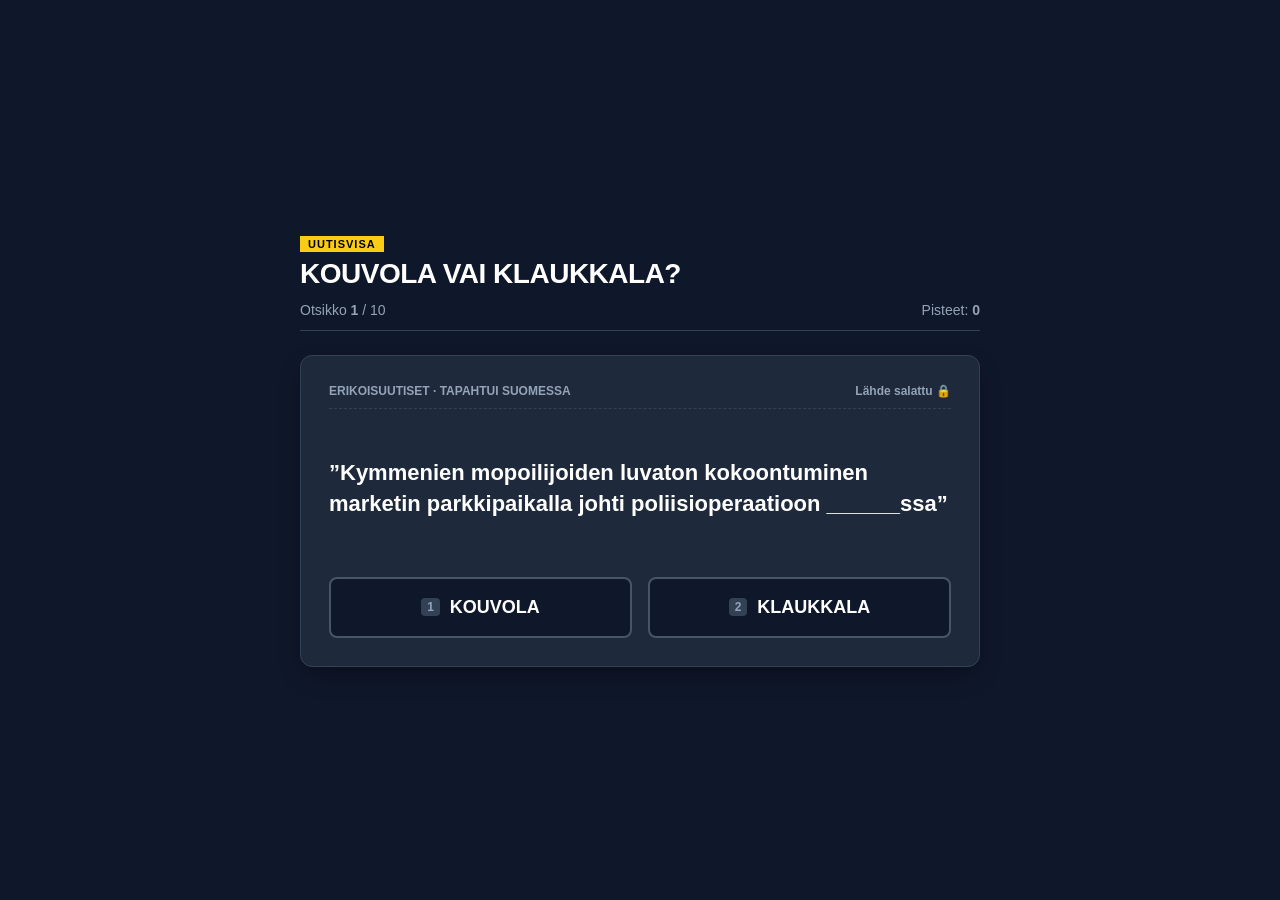
==== kouvola_klaukkala/index.html @ 8d04decf "Create index.html" ====
<!DOCTYPE html>
<html lang="fi">
<head>
  <meta charset="UTF-8">
  <meta name="viewport" content="width=device-width, initial-scale=1.0">
  <title>Kouvola vai Klaukkala? – Uutisvisa</title>
  <style>
/* Kouvola vai Klaukkala - Tyylitiedosto */
* {
  box-sizing: border-box;
  margin: 0;
  padding: 0;
}

body {
  font-family: -apple-system, BlinkMacSystemFont, "Segoe UI", Roboto, Helvetica, Arial, sans-serif;
  background-color: #0f172a;
  color: #f8fafc;
  min-height: 100vh;
  display: flex;
  justify-content: center;
  align-items: center;
  padding: 20px;
}

.app-container {
  width: 100%;
  max-width: 680px;
}

.app-header {
  margin-bottom: 24px;
}

.brand-tag {
  background: #facc15;
  color: #000;
  font-weight: 800;
  font-size: 11px;
  padding: 2px 8px;
  letter-spacing: 1px;
  display: inline-block;
  margin-bottom: 6px;
}

.app-header h1 {
  font-size: 28px;
  font-weight: 900;
  letter-spacing: -0.5px;
  color: #fff;
}

.stats-bar {
  display: flex;
  justify-content: space-between;
  margin-top: 12px;
  font-size: 14px;
  color: #94a3b8;
  padding-bottom: 12px;
  border-bottom: 1px solid #334155;
}

.quiz-card {
  background: #1e293b;
  border: 1px solid #334155;
  border-radius: 12px;
  padding: 28px;
  box-shadow: 0 10px 25px -5px rgba(0, 0, 0, 0.4);
}

.newspaper-header {
  display: flex;
  justify-content: space-between;
  font-size: 12px;
  color: #94a3b8;
  font-weight: 600;
  margin-bottom: 20px;
  border-bottom: 1px dashed #334155;
  padding-bottom: 10px;
}

.headline-container {
  min-height: 120px;
  display: flex;
  align-items: center;
  margin-bottom: 28px;
}

.headline-text {
  font-size: 22px;
  font-weight: 700;
  line-height: 1.4;
  color: #fff;
}

.options-grid {
  display: grid;
  grid-template-columns: 1fr 1fr;
  gap: 16px;
}

.choice-btn {
  background: #0f172a;
  border: 2px solid #475569;
  color: #fff;
  font-size: 18px;
  font-weight: 800;
  padding: 18px;
  border-radius: 8px;
  cursor: pointer;
  transition: all 0.15s ease;
  display: flex;
  align-items: center;
  justify-content: center;
  gap: 10px;
}

.choice-btn:hover {
  border-color: #facc15;
  background: #1e293b;
  transform: translateY(-2px);
}

.btn-badge {
  background: #334155;
  color: #94a3b8;
  font-size: 12px;
  padding: 2px 6px;
  border-radius: 4px;
}

.feedback-panel {
  margin-top: 24px;
  padding-top: 20px;
  border-top: 1px solid #334155;
}

.feedback-status {
  font-size: 18px;
  font-weight: 800;
  margin-bottom: 8px;
}

.feedback-status.correct {
  color: #4ade80;
}

.feedback-status.wrong {
  color: #f87171;
}

.context-note {
  font-size: 14px;
  color: #cbd5e1;
  margin-bottom: 14px;
  line-height: 1.5;
}

.source-link {
  display: inline-block;
  color: #38bdf8;
  font-size: 13px;
  font-weight: 600;
  text-decoration: none;
  margin-bottom: 18px;
}

.source-link:hover {
  text-decoration: underline;
}

.next-btn, .restart-btn {
  display: block;
  width: 100%;
  background: #facc15;
  color: #000;
  font-weight: 800;
  font-size: 16px;
  padding: 14px;
  border: none;
  border-radius: 8px;
  cursor: pointer;
  transition: background 0.15s ease;
}

.next-btn:hover, .restart-btn:hover {
  background: #eab308;
}

.game-over-modal {
  background: #1e293b;
  border: 1px solid #334155;
  border-radius: 12px;
  padding: 32px;
  text-align: center;
}

.game-over-modal h2 {
  font-size: 26px;
  margin-bottom: 12px;
}

.final-score {
  font-size: 20px;
  font-weight: 700;
  color: #facc15;
  margin-bottom: 12px;
}

.verdict {
  font-size: 15px;
  color: #94a3b8;
  margin-bottom: 24px;
  line-height: 1.5;
}
  </style>
</head>
<body>
  <div class="app-container">
    <header class="app-header">
      <div class="brand">
        <span class="brand-tag">UUTISVISA</span>
        <h1>KOUVOLA VAI KLAUKKALA?</h1>
      </div>
      <div class="stats-bar">
        <span>Otsikko <strong id="current-num">1</strong> / <span id="total-num">10</span></span>
        <span>Pisteet: <strong id="score">0</strong></span>
      </div>
    </header>

    <main class="quiz-card">
      <div class="newspaper-header">
        <span class="paper-kicker">ERIKOISUUTISET · TAPAHTUI SUOMESSA</span>
        <span class="source-tag" id="paper-source">Iltalehti</span>
      </div>

      <div class="headline-container">
        <p class="headline-text" id="headline-text">Otsikko latautuu...</p>
      </div>

      <div class="options-grid" id="options-grid">
        <button class="choice-btn" id="btn-kouvola" onclick="answer('Kouvola')">
          <span class="btn-badge">1</span> KOUVOLA
        </button>
        <button class="choice-btn" id="btn-klaukkala" onclick="answer('Klaukkala')">
          <span class="btn-badge">2</span> KLAUKKALA
        </button>
      </div>

      <div class="feedback-panel" id="feedback-panel" style="display: none;">
        <div class="feedback-status" id="feedback-status"></div>
        <p class="context-note" id="context-note"></p>
        <a class="source-link" id="source-link" href="#" target="_blank" rel="noopener noreferrer">
          Lue alkuperäinen uutinen tästä ↗
        </a>
        <button class="next-btn" id="next-btn" onclick="nextQuestion()">Seuraava uutinen →</button>
      </div>
    </main>

    <div class="game-over-modal" id="game-over-modal" style="display: none;">
      <h2>Peli päättyi!</h2>
      <p class="final-score" id="final-score-text">Sait 0 / 10 pistettä</p>
      <p class="verdict" id="verdict-text"></p>
      <button class="restart-btn" onclick="initGame()">Pelaa uudelleen</button>
    </div>
  </div>

  <script>
// Kouvola vai Klaukkala - Peli ja uutisotsikot
const HEADLINES = [
  {
    "id": 1,
    "maskedText": "”______ssa järjestetään kaljakellunta ilman järjestäjää: ”Me vaan satutaan kellumaan yhtä aikaa””",
    "fullText": "”Kouvolassa järjestetään kaljakellunta ilman järjestäjää: ”Me vaan satutaan kellumaan yhtä aikaa””",
    "city": "Kouvola",
    "inflectedWord": "Kouvolassa",
    "source": "Kouvolan Sanomat / Yle",
    "url": "https://yle.fi/uutiset",
    "contextNote": "Käyrälammella järjestetty leppoisa kesätapahtuma herätti viranomaisten ihmettelyn vastuukysymyksistä."
  },
  {
    "id": 2,
    "maskedText": "”Pelastuslaitoksen harjoituksessa poltetun talon rauniot aiheuttivat uuden hälytyksen ______ssa”",
    "fullText": "”Pelastuslaitoksen harjoituksessa poltetun talon rauniot aiheuttivat uuden hälytyksen Kouvolassa”",
    "city": "Kouvola",
    "inflectedWord": "Kouvolassa",
    "source": "Iltalehti / Tilannehuone",
    "url": "https://www.iltalehti.fi",
    "contextNote": "Päivällä hallitusti poltettu talo alkoi kyteä uudestaan ja valpas ohikulkija soitti hätäkeskukseen."
  },
  {
    "id": 3,
    "maskedText": "”Petohavainto puhutti ______ssa: Pihalla liikkunut ”ilves” paljastuikin tavallista pulskemmaksi kotikissaksi”",
    "fullText": "”Petohavainto puhutti Klaukkalassa: Pihalla liikkunut ”ilves” paljastuikin tavallista pulskemmaksi kotikissaksi”",
    "city": "Klaukkala",
    "inflectedWord": "Klaukkalassa",
    "source": "Nurmijärven Uutiset",
    "url": "https://www.nurmijarvenuutiset.fi",
    "contextNote": "Pusikoissa hiipinyt tuuhea kissa sai paikalliset soittamaan riistanhoitoyhdistykselle petovaroituksen."
  },
  {
    "id": 4,
    "maskedText": "”Mies ajoi autolla ilman toista eturengasta ja kahden promillen humalassa ______ssa”",
    "fullText": "”Mies ajoi autolla ilman toista eturengasta ja kahden promillen humalassa Kouvolassa”",
    "city": "Kouvola",
    "inflectedWord": "Kouvolassa",
    "source": "Kaakkois-Suomen poliisi / IS",
    "url": "https://www.is.fi",
    "contextNote": "Pelkkä vanne kipinöi asfalttiin kilometritolkulla ennen kuin poliisipartio pysäytti menon."
  },
  {
    "id": 5,
    "maskedText": "”Valtava lammikko valtasi kadun rankkasateessa: Asukkaat meloivat kanootilla keskellä ______a”",
    "fullText": "”Valtava lammikko valtasi kadun rankkasateessa: Asukkaat meloivat kanootilla keskellä Klaukkalaa”",
    "city": "Klaukkala",
    "inflectedWord": "Klaukkalaa",
    "source": "Helsingin Sanomat / Nurmijärven Uutiset",
    "url": "https://www.hs.fi",
    "contextNote": "Ukkoskuuro tulvi kadulle niin runsaasti, että paikalliset nuoret ottivat kanootin esiin."
  },
  {
    "id": 6,
    "maskedText": "”______lainen heräsi aamuyöllä rapinaan – olohuoneen matolla luikerteli kookas lemmikkikäärme”",
    "fullText": "”Kouvolalainen heräsi aamuyöllä rapinaan – olohuoneen matolla luikerteli kookas lemmikkikäärme”",
    "city": "Kouvola",
    "inflectedWord": "Kouvolalainen",
    "source": "Ilta-Sanomat",
    "url": "https://www.is.fi",
    "contextNote": "Naapurin karkuteille lähtenyt terraarioasukas oli päätynyt ilmanvaihtohormin kautta alakertaan."
  },
  {
    "id": 7,
    "maskedText": "”Irronnut peräkärry karkasi omille teilleen ja aiheutti erikoisen ketjukolarin ______ssa”",
    "fullText": "”Irronnut peräkärry karkasi omille teilleen ja aiheutti erikoisen ketjukolarin Kouvolassa”",
    "city": "Kouvola",
    "inflectedWord": "Kouvolassa",
    "source": "Kouvolan Sanomat / Tilannemedia",
    "url": "https://www.kouvolansanomat.fi",
    "contextNote": "Peräkärry irtosi koukusta, rullasi omia aikojaan vastaantulevien kaistalle ja päätyi ojaan."
  },
  {
    "id": 8,
    "maskedText": "”Karhu jolkotteli omakotitalon pihapiirissä ______ssa – poliisi kehotti asukkaita pysymään sisätiloissa”",
    "fullText": "”Karhu jolkotteli omakotitalon pihapiirissä Klaukkalassa – poliisi kehotti asukkaita pysymään sisätiloissa”",
    "city": "Klaukkala",
    "inflectedWord": "Klaukkalassa",
    "source": "Nurmijärven Uutiset / Poliisi",
    "url": "https://www.nurmijarvenuutiset.fi",
    "contextNote": "Mäntysalon ja keskustan tuntumassa tehty karhuhavainto pisti aamulenkkareiden suunnitelmat uusiksi."
  },
  {
    "id": 9,
    "maskedText": "”Kaupan pihalla pyörinyt ostoskärryralli kärjistyi kiivaaksi sanaharkaksi ja häiriöksi ______ssa”",
    "fullText": "”Kaupan pihalla pyörinyt ostoskärryralli kärjistyi kiivaaksi sanaharkaksi ja häiriöksi Klaukkalassa”",
    "city": "Klaukkala",
    "inflectedWord": "Klaukkalassa",
    "source": "Nurmijärven Uutiset",
    "url": "https://www.nurmijarvenuutiset.fi",
    "contextNote": "Nuorison hurja ostoskärrykisailu kaupan luiskaan houkutteli vartijat ja poliisin selvittelemään tilannetta."
  },
  {
    "id": 10,
    "maskedText": "”Poliisi otti kiinni miehen, joka anasti polkupyörän ilman paitaa ja riehui ravintolan edustalla ______ssa”",
    "fullText": "”Poliisi otti kiinni miehen, joka anasti polkupyörän ilman paitaa ja riehui ravintolan edustalla Kouvolassa”",
    "city": "Kouvola",
    "inflectedWord": "Kouvolassa",
    "source": "Kaakkois-Suomen poliisi / Iltalehti",
    "url": "https://www.iltalehti.fi",
    "contextNote": "Sekavasti käyttäytynyt mies kaatoi pyöräilijän Kuusankoskella ja pakeni varastetulla fillarilla."
  },
  {
    "id": 11,
    "maskedText": "”Susi vai koira? ______laisten valvontakameratallenne sai paikallisen someryhmän kiehumaan”",
    "fullText": "”Susi vai koira? Klaukkalaisten valvontakameratallenne sai paikallisen someryhmän kiehumaan”",
    "city": "Klaukkala",
    "inflectedWord": "Klaukkalaisten",
    "source": "Nurmijärven Uutiset",
    "url": "https://www.nurmijarvenuutiset.fi",
    "contextNote": "Satojen kommenttien kiistely siitä, oliko kyseessä Siperianhusky vai aito hukka."
  },
  {
    "id": 12,
    "maskedText": "”______ssa sammunut autoilija nukkui liikennevaloissa auto käynnissä ja jalka jarrulla”",
    "fullText": "”Kouvolassa sammunut autoilija nukkui liikennevaloissa auto käynnissä ja jalka jarrulla”",
    "city": "Kouvola",
    "inflectedWord": "Kouvolassa",
    "source": "Poliisi.fi / Kouvolan Sanomat",
    "url": "https://www.kouvolansanomat.fi",
    "contextNote": "Valot vaihtuivat vihreäksi useamman kerran ennen kuin takana tulleet havaitsivat kuljettajan syvän unen."
  },
  {
    "id": 13,
    "maskedText": "”Kymmenien mopoilijoiden luvaton kokoontuminen marketin parkkipaikalla johti poliisioperaatioon ______ssa”",
    "fullText": "”Kymmenien mopoilijoiden luvaton kokoontuminen marketin parkkipaikalla johti poliisioperaatioon Klaukkalassa”",
    "city": "Klaukkala",
    "inflectedWord": "Klaukkalassa",
    "source": "Itä-Uudenmaan poliisi / NU",
    "url": "https://www.nurmijarvenuutiset.fi",
    "contextNote": "Poliisi hajotti kuminpoltto- ja keulimissession, josta lähti savua ja ääntä koko taajamaan."
  },
  {
    "id": 14,
    "maskedText": "”Kaislikosta löytynyt hylätty vene käynnisti suuren pelastusoperaation ______ssa – olikin karannut vastarannalta”",
    "fullText": "”Kaislikosta löytynyt hylätty vene käynnisti suuren pelastusoperaation Kouvolassa – olikin karannut vastarannalta”",
    "city": "Kouvola",
    "inflectedWord": "Kouvolassa",
    "source": "Tilannehuone / Kouvolan Sanomat",
    "url": "https://www.tilannehuone.fi",
    "contextNote": "Sukeltajat ja helikopteri etsivät kadonnutta veneilijää, kunnes omistaja ilmoitti soutuveneen vain irronneen laiturista."
  },
  {
    "id": 15,
    "maskedText": "”Karkuteille lähtenyt minipossu herätti hämmennystä ja ihastusta lenkkeilijöissä ______n pururadalla”",
    "fullText": "”Karkuteille lähtenyt minipossu herätti hämmennystä ja ihastusta lenkkeilijöissä Klaukkalan pururadalla”",
    "city": "Klaukkala",
    "inflectedWord": "Klaukkalan",
    "source": "Nurmijärven Uutiset",
    "url": "https://www.nurmijarvenuutiset.fi",
    "contextNote": "Lemmikkipossu päätti ottaa omatoimisen aamulenkin ja nuuskia kuntopolun mustikoita."
  }
];

let currentDeck = [];
let currentIndex = 0;
let score = 0;

function initGame() {
  currentDeck = [...HEADLINES].sort(() => Math.random() - 0.5).slice(0, 10);
  currentIndex = 0;
  score = 0;
  document.getElementById('game-over-modal').style.display = 'none';
  document.querySelector('.quiz-card').style.display = 'block';
  updateScore();
  loadQuestion();
}

function loadQuestion() {
  const item = currentDeck[currentIndex];
  document.getElementById('current-num').textContent = currentIndex + 1;
  document.getElementById('total-num').textContent = currentDeck.length;
  document.getElementById('paper-source').textContent = 'Lähde salattu 🔒';
  document.getElementById('headline-text').textContent = item.maskedText;
  
  // Nollaa painikkeet ja palaute
  document.getElementById('options-grid').style.display = 'grid';
  document.getElementById('feedback-panel').style.display = 'none';
  document.getElementById('btn-kouvola').disabled = false;
  document.getElementById('btn-klaukkala').disabled = false;
}

function answer(choice) {
  const item = currentDeck[currentIndex];
  const isCorrect = choice === item.city;
  
  if (isCorrect) {
    score++;
    updateScore();
  }
  
  // Paljasta lähde ja oikea otsikko
  document.getElementById('paper-source').textContent = 'Lähde: ' + item.source;
  document.getElementById('headline-text').innerHTML = item.fullText.replace(
    item.inflectedWord,
    '<span style="color:#facc15; text-decoration: underline;">' + item.inflectedWord + '</span>'
  );
  
  // Näytä palaute
  const feedbackStatus = document.getElementById('feedback-status');
  if (isCorrect) {
    feedbackStatus.textContent = 'OIKEIN! 👍 Oikea paikka oli ' + item.city + '.';
    feedbackStatus.className = 'feedback-status correct';
  } else {
    feedbackStatus.textContent = 'VÄÄRIN! ❌ Oikea paikka oli ' + item.city + '.';
    feedbackStatus.className = 'feedback-status wrong';
  }
  
  document.getElementById('context-note').textContent = item.contextNote || '';
  document.getElementById('source-link').href = item.url;
  document.getElementById('source-link').textContent = 'Lue alkuperäinen uutinen (' + item.source + ') ↗';
  
  document.getElementById('btn-kouvola').disabled = true;
  document.getElementById('btn-klaukkala').disabled = true;
  document.getElementById('feedback-panel').style.display = 'block';
}

function updateScore() {
  document.getElementById('score').textContent = score;
}

function nextQuestion() {
  if (currentIndex + 1 < currentDeck.length) {
    currentIndex++;
    loadQuestion();
  } else {
    showGameOver();
  }
}

function showGameOver() {
  document.querySelector('.quiz-card').style.display = 'none';
  const modal = document.getElementById('game-over-modal');
  modal.style.display = 'block';
  document.getElementById('final-score-text').textContent = 'Sait ' + score + ' / ' + currentDeck.length + ' pistettä!';
  
  let verdict = '';
  if (score === currentDeck.length) {
    verdict = 'Täydellistä! Olet aito Kouvola & Klaukkala -tietäjä!';
  } else if (score >= currentDeck.length * 0.7) {
    verdict = 'Hieno tulos! Seuraat selvästi kotimaan uutisia silmä kovana.';
  } else {
    verdict = 'Kohtalainen tulos! Pieni opintoretki Kymenlaaksoon tai Nurmijärvelle voisi olla paikallaan.';
  }
  document.getElementById('verdict-text').textContent = verdict;
}

// Käynnistä peli automaattisesti
initGame();
  </script>
</body>
</html>
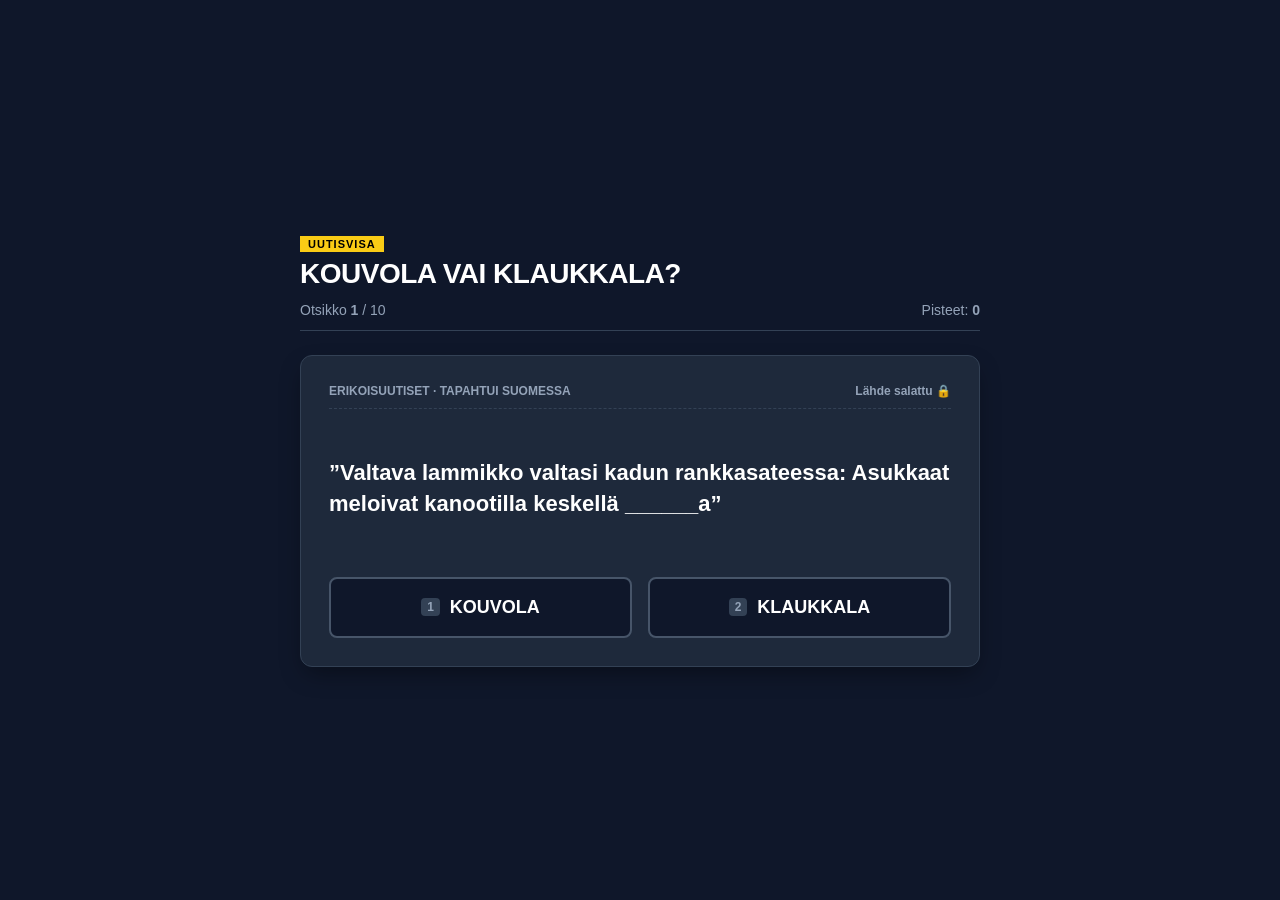
==== commit bb2aa37a: "Update index.html" ====
--- a/kouvola_klaukkala/index.html
+++ b/kouvola_klaukkala/index.html
@@ -417,15 +417,163 @@
     "source": "Nurmijärven Uutiset",
     "url": "https://www.nurmijarvenuutiset.fi",
     "contextNote": "Lemmikkipossu päätti ottaa omatoimisen aamulenkin ja nuuskia kuntopolun mustikoita."
+  },
+  {
+    "id": 16,
+    "maskedText": "”Kerrostalon kylpyhuoneeseen majoittunut lepakkoyhdyskunta yllätti asukkaan ______ssa”",
+    "fullText": "”Kerrostalon kylpyhuoneeseen majoittunut lepakkoyhdyskunta yllätti asukkaan Kouvolassa”",
+    "city": "Kouvola",
+    "inflectedWord": "Kouvolassa",
+    "source": "Kouvolan Sanomat",
+    "url": "https://www.kouvolansanomat.fi",
+    "contextNote": "Lepakot olivat livahtaneet tuuletusikkunasta saunan lauteiden alle suojaan päivänvalolta."
+  },
+  {
+    "id": 17,
+    "maskedText": "”Kauppakeskuksen edustalle ilmestyi luvaton kokonainen sohvaryhmä keskellä yötä ______ssa”",
+    "fullText": "”Kauppakeskuksen edustalle ilmestyi luvaton kokonainen sohvaryhmä keskellä yötä Klaukkalassa”",
+    "city": "Klaukkala",
+    "inflectedWord": "Klaukkalassa",
+    "source": "Nurmijärven Uutiset",
+    "url": "https://www.nurmijarvenuutiset.fi",
+    "contextNote": "Joku oli sisustanut kaupan ovien eteen sohvan, sohvapöydän ja kukkamaljakon."
+  },
+  {
+    "id": 18,
+    "maskedText": "”Mies yritti paeta poliisia polkupyörällä moottoritiellä ______n liittymän kohdalla”",
+    "fullText": "”Mies yritti paeta poliisia polkupyörällä moottoritiellä Kouvolan liittymän kohdalla”",
+    "city": "Kouvola",
+    "inflectedWord": "Kouvolan",
+    "source": "Iltalehti",
+    "url": "https://www.iltalehti.fi",
+    "contextNote": "Polkupyöräilijä yritti sotkea karkuun pientareella maijan vilkkujen loisteessa."
+  },
+  {
+    "id": 19,
+    "maskedText": "”Autoilija kääntyi suoraan vastavalmistuneelle pyörätielle ja jumiutui reunakiveykseen ______n keskustassa”",
+    "fullText": "”Autoilija kääntyi suoraan vastavalmistuneelle pyörätielle ja jumiutui reunakiveykseen Klaukkalan keskustassa”",
+    "city": "Klaukkala",
+    "inflectedWord": "Klaukkalan",
+    "source": "Nurmijärven Uutiset",
+    "url": "https://www.nurmijarvenuutiset.fi",
+    "contextNote": "Uudet liikennejärjestelyt osoittautuivat hämmentäviksi ja auto päätyi kevyen liikenteen väylälle pohjastaan kiinni."
+  },
+  {
+    "id": 20,
+    "maskedText": "”Mopoautoilija kaatoi valotolpan ja jatkoi matkaansa kylki rutussa kuin mitään ei olisi tapahtunut ______ssa”",
+    "fullText": "”Mopoautoilija kaatoi valotolpan ja jatkoi matkaansa kylki rutussa kuin mitään ei olisi tapahtunut Kouvolassa”",
+    "city": "Kouvola",
+    "inflectedWord": "Kouvolassa",
+    "source": "Kouvolan Sanomat",
+    "url": "https://www.kouvolansanomat.fi",
+    "contextNote": "Valotolppa jäi maahan makaamaan ja poliisi tavoitti mopoauton parin kilometrin päästä."
+  },
+  {
+    "id": 21,
+    "maskedText": "”Mies yritti maksaa ostoksensa leikkirahoilla huoltoaseman kassalla ______ssa”",
+    "fullText": "”Mies yritti maksaa ostoksensa leikkirahoilla huoltoaseman kassalla Klaukkalassa”",
+    "city": "Klaukkala",
+    "inflectedWord": "Klaukkalassa",
+    "source": "Iltalehti / Nurmijärven Uutiset",
+    "url": "https://www.iltalehti.fi",
+    "contextNote": "Monopolirahan näköinen seteli ei kelvannut myyjälle, ja tilanne ratkottiin poliisin läsnäollessa."
+  },
+  {
+    "id": 22,
+    "maskedText": "”______lainen osti kaupasta leivän – pussin sisältä paljastui ylimääräinen yllätys”",
+    "fullText": "”Kouvolalainen osti kaupasta leivän – pussin sisältä paljastui ylimääräinen yllätys”",
+    "city": "Kouvola",
+    "inflectedWord": "Kouvolalainen",
+    "source": "Ilta-Sanomat",
+    "url": "https://www.is.fi",
+    "contextNote": "Leipäpakkauksen sisään oli tehtaalla leipoutunut leipomon metallinen kiinnityspultti."
+  },
+  {
+    "id": 23,
+    "maskedText": "”Kissa kiipesi lipputankoon eikä suostunut tulemaan alas tuntikausiin ______ssa”",
+    "fullText": "”Kissa kiipesi lipputankoon eikä suostunut tulemaan alas tuntikausiin Klaukkalassa”",
+    "city": "Klaukkala",
+    "inflectedWord": "Klaukkalassa",
+    "source": "Nurmijärven Uutiset",
+    "url": "https://www.nurmijarvenuutiset.fi",
+    "contextNote": "Naapuruston kissa nautti maisemista 9 metrin korkeudessa, kunnes nälkä ajoi sen takaisin maan pinnalle."
+  },
+  {
+    "id": 24,
+    "maskedText": "”Liikenneympyrään ilmestyi yön pimeydessä omatekoinen nimikyltti ja puutarhatonttu ______ssa”",
+    "fullText": "”Liikenneympyrään ilmestyi yön pimeydessä omatekoinen nimikyltti ja puutarhatonttu Klaukkalassa”",
+    "city": "Klaukkala",
+    "inflectedWord": "Klaukkalassa",
+    "source": "Nurmijärven Uutiset",
+    "url": "https://www.nurmijarvenuutiset.fi",
+    "contextNote": "Kuntalaiset ihastelivat sissitaidetta kunnes kunnan tiemestarit kävivät keräämässä tontun talteen."
+  },
+  {
+    "id": 25,
+    "maskedText": "”Tuntematon henkilö kävi siirtämässä asukkaan ruohonleikkurin keskelle ajorataa ______ssa”",
+    "fullText": "”Tuntematon henkilö kävi siirtämässä asukkaan ruohonleikkurin keskelle ajorataa Klaukkalassa”",
+    "city": "Klaukkala",
+    "inflectedWord": "Klaukkalassa",
+    "source": "Nurmijärven Uutiset",
+    "url": "https://www.nurmijarvenuutiset.fi",
+    "contextNote": "Aamuvarhaisella töihin lähteneet autoilijat joutuivat väistämään keskellä katua seisovaa keltaista Stigaa."
+  },
+  {
+    "id": 26,
+    "maskedText": "”Kerrostalon rappukäytävästä löytyi eksynyt siili haahuilemasta kolmannesta kerroksesta ______ssa”",
+    "fullText": "”Kerrostalon rappukäytävästä löytyi eksynyt siili haahuilemasta kolmannesta kerroksesta Kouvolassa”",
+    "city": "Kouvola",
+    "inflectedWord": "Kouvolassa",
+    "source": "Kouvolan Sanomat",
+    "url": "https://www.kouvolansanomat.fi",
+    "contextNote": "Siili oli kirmannut auki jääneestä alaovesta ja kiivennyt rappusia kerros kerrokselta."
+  },
+  {
+    "id": 27,
+    "maskedText": "”Pitsalähetti eksyi ja toimitti tilausruoat naapurikuntaan asti – tilaus tehtiin alun perin ______sta”",
+    "fullText": "”Pitsalähetti eksyi ja toimitti tilausruoat naapurikuntaan asti – tilaus tehtiin alun perin Klaukkalasta”",
+    "city": "Klaukkala",
+    "inflectedWord": "Klaukkalasta",
+    "source": "Nurmijärven Uutiset / IS",
+    "url": "https://www.is.fi",
+    "contextNote": "Saman niminen tie löytyi naapurikunnasta ja pizza ehti jäähtyä ennen totuuden valkenemista."
+  },
+  {
+    "id": 28,
+    "maskedText": "”Alaston mies leikkasi nurmikkoa moottorikäyttöisellä leikkurilla sunnuntaiaamuna ______ssa”",
+    "fullText": "”Alaston mies leikkasi nurmikkoa moottorikäyttöisellä leikkurilla sunnuntaiaamuna Kouvolassa”",
+    "city": "Kouvola",
+    "inflectedWord": "Kouvolassa",
+    "source": "Iltalehti / Kouvolan Sanomat",
+    "url": "https://www.iltalehti.fi",
+    "contextNote": "Aamukahvilla ollut naapuri järkyttyi näystä ja poliisipartio kävi muistuttamassa pukeutumissäännöistä."
   }
 ];
 
+function shuffleArray(array) {
+  const arr = [...array];
+  for (let i = arr.length - 1; i > 0; i--) {
+    const j = Math.floor(Math.random() * (i + 1));
+    [arr[i], arr[j]] = [arr[j], arr[i]];
+  }
+  return arr;
+}
+
+let seenIds = [];
 let currentDeck = [];
 let currentIndex = 0;
 let score = 0;
 
 function initGame() {
-  currentDeck = [...HEADLINES].sort(() => Math.random() - 0.5).slice(0, 10);
+  let pool = HEADLINES.filter(h => !seenIds.includes(h.id));
+  if (pool.length < 10) {
+    pool = [...HEADLINES];
+    seenIds = [];
+  }
+  const shuffled = shuffleArray(pool);
+  currentDeck = shuffled.slice(0, 10);
+  currentDeck.forEach(h => seenIds.push(h.id));
+
   currentIndex = 0;
   score = 0;
   document.getElementById('game-over-modal').style.display = 'none';
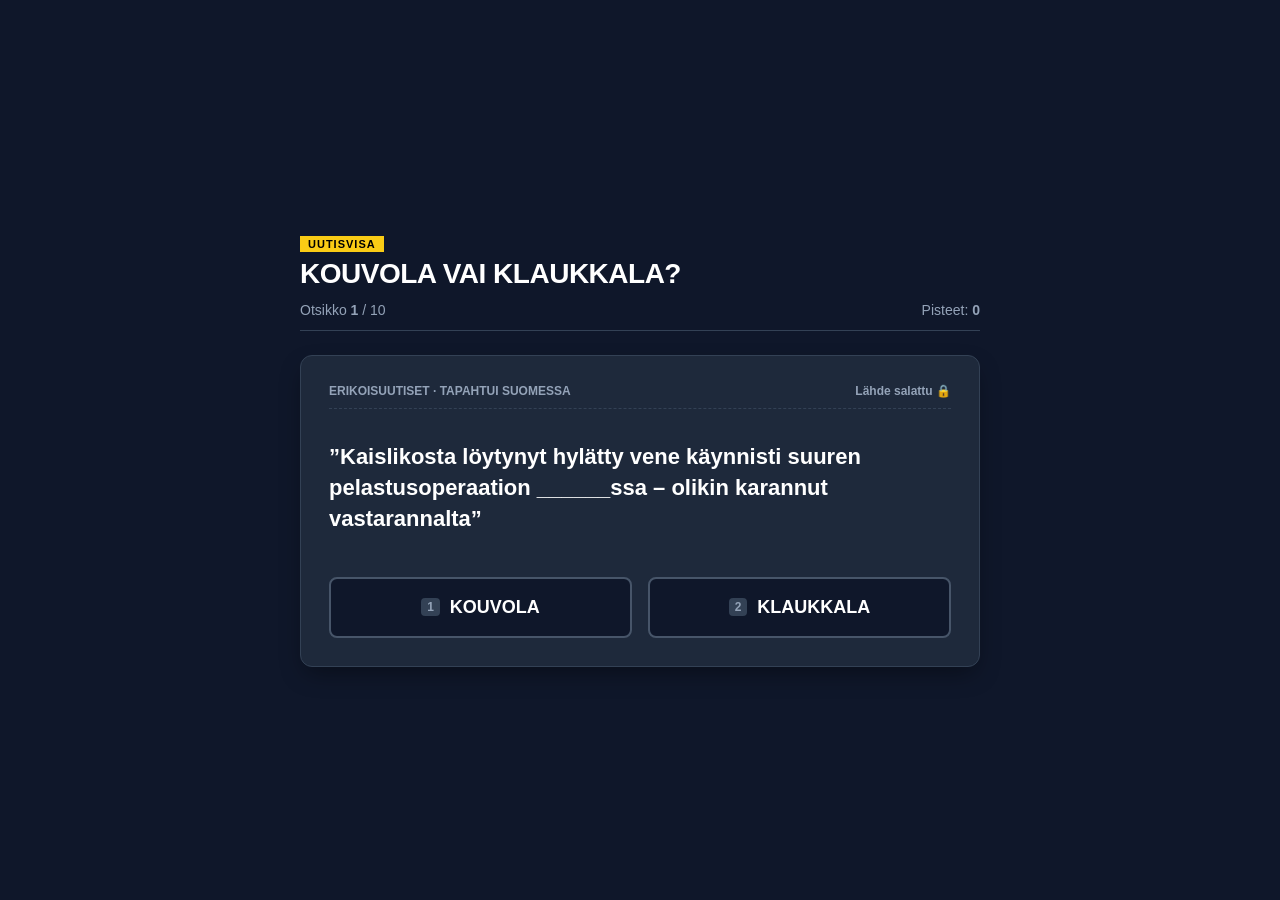
==== commit 6a7b6876: "Update index.html" ====
--- a/kouvola_klaukkala/index.html
+++ b/kouvola_klaukkala/index.html
@@ -95,8 +95,15 @@
 
 .options-grid {
   display: grid;
-  grid-template-columns: 1fr 1fr;
-  gap: 16px;
+  grid-template-columns: 1fr;
+  gap: 12px;
+}
+
+@media (min-width: 640px) {
+  .options-grid {
+    grid-template-columns: 1fr 1fr;
+    gap: 16px;
+  }
 }
 
 .choice-btn {
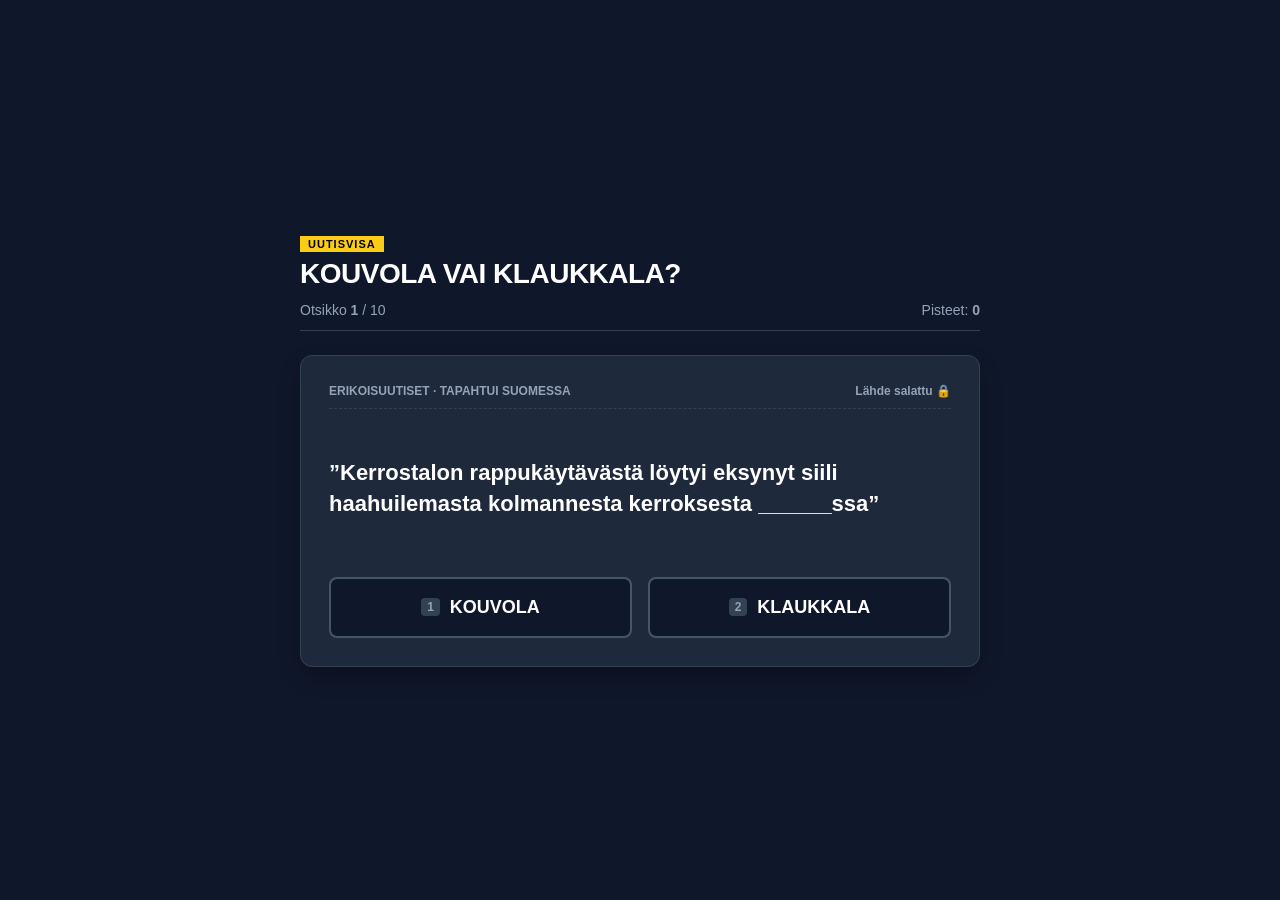
==== commit 6f39aa7e: "Update index.html" ====
--- a/kouvola_klaukkala/index.html
+++ b/kouvola_klaukkala/index.html
@@ -192,6 +192,24 @@
 
 .next-btn:hover, .restart-btn:hover {
   background: #eab308;
+}
+
+.whatsapp-btn {
+  display: block;
+  background: #16a34a;
+  color: #fff;
+  font-weight: 800;
+  font-size: 16px;
+  padding: 14px;
+  border-radius: 8px;
+  text-decoration: none;
+  text-align: center;
+  transition: background 0.15s ease;
+  margin-top: 10px;
+}
+
+.whatsapp-btn:hover {
+  background: #15803d;
 }
 
 .game-over-modal {
@@ -666,6 +684,9 @@
     verdict = 'Kohtalainen tulos! Pieni opintoretki Kymenlaaksoon tai Nurmijärvelle voisi olla paikallaan.';
   }
   document.getElementById('verdict-text').textContent = verdict;
+  const appUrl = window.location.href;
+  const shareText = encodeURIComponent('Kouvola vai Klaukkala? -uutisvisa 🗞️ Sain ' + score + ' / ' + currentDeck.length + ' pistettä! Erotatko sinä Kymenlaakson ja Nurmijärven omituisuudet toisistaan? Pelaa täällä: ' + appUrl);
+  document.getElementById('whatsapp-share-btn').href = 'https://api.whatsapp.com/send?text=' + shareText;
 }
 
 // Käynnistä peli automaattisesti
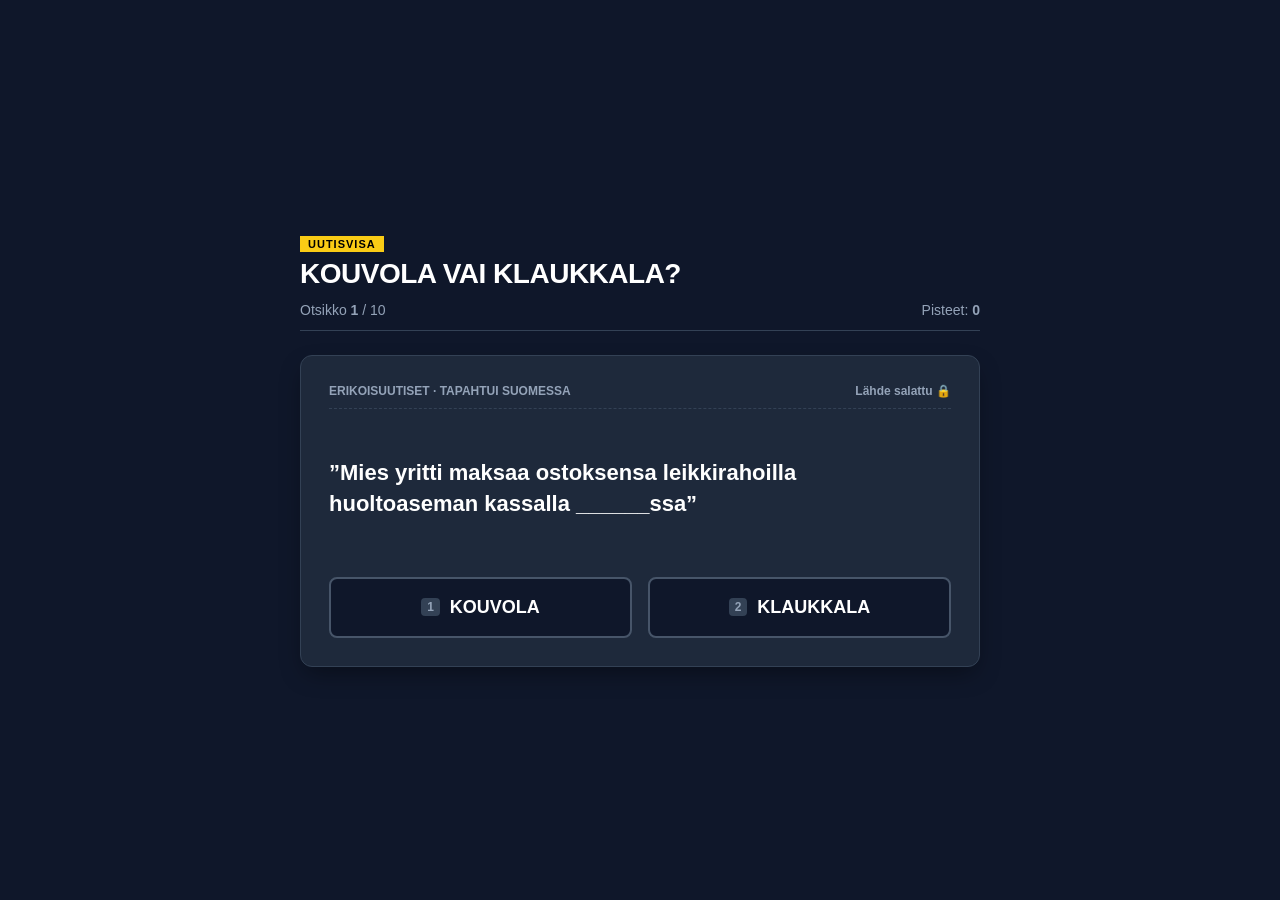
==== commit 2b96ed05: "Update index.html" ====
--- a/kouvola_klaukkala/index.html
+++ b/kouvola_klaukkala/index.html
@@ -256,7 +256,7 @@
     <main class="quiz-card">
       <div class="newspaper-header">
         <span class="paper-kicker">ERIKOISUUTISET · TAPAHTUI SUOMESSA</span>
-        <span class="source-tag" id="paper-source">Iltalehti</span>
+        <span class="source-tag" id="paper-source">Lähde salattu 🔒</span>
       </div>
 
       <div class="headline-container">
@@ -287,6 +287,7 @@
       <p class="final-score" id="final-score-text">Sait 0 / 10 pistettä</p>
       <p class="verdict" id="verdict-text"></p>
       <button class="restart-btn" onclick="initGame()">Pelaa uudelleen</button>
+      <a class="whatsapp-btn" id="whatsapp-share-btn" href="#" target="_blank" rel="noopener noreferrer">Jaa WhatsAppissa</a>
     </div>
   </div>
 
@@ -684,9 +685,12 @@
     verdict = 'Kohtalainen tulos! Pieni opintoretki Kymenlaaksoon tai Nurmijärvelle voisi olla paikallaan.';
   }
   document.getElementById('verdict-text').textContent = verdict;
-  const appUrl = window.location.href;
-  const shareText = encodeURIComponent('Kouvola vai Klaukkala? -uutisvisa 🗞️ Sain ' + score + ' / ' + currentDeck.length + ' pistettä! Erotatko sinä Kymenlaakson ja Nurmijärven omituisuudet toisistaan? Pelaa täällä: ' + appUrl);
-  document.getElementById('whatsapp-share-btn').href = 'https://api.whatsapp.com/send?text=' + shareText;
+  const whatsappBtn = document.getElementById('whatsapp-share-btn');
+  if (whatsappBtn) {
+    const appUrl = window.location.href;
+    const shareText = encodeURIComponent('Kouvola vai Klaukkala? -uutisvisa 🗞️ Sain ' + score + ' / ' + currentDeck.length + ' pistettä! Erotatko sinä Kymenlaakson ja Nurmijärven omituisuudet toisistaan? Pelaa täällä: ' + appUrl);
+    whatsappBtn.href = 'https://api.whatsapp.com/send?text=' + shareText;
+  }
 }
 
 // Käynnistä peli automaattisesti
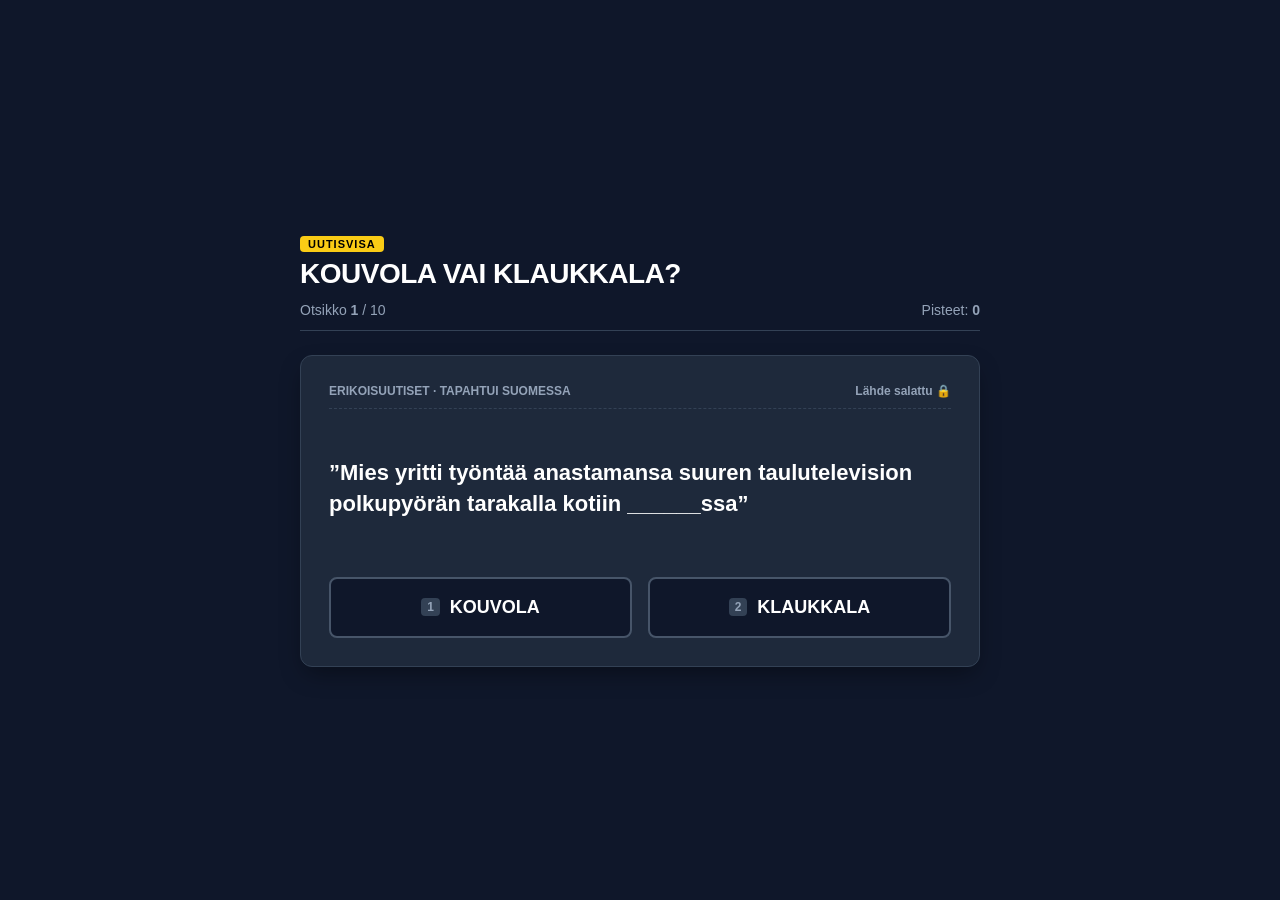
==== commit b480f791: "Update index.html" ====
--- a/kouvola_klaukkala/index.html
+++ b/kouvola_klaukkala/index.html
@@ -3,242 +3,8 @@
 <head>
   <meta charset="UTF-8">
   <meta name="viewport" content="width=device-width, initial-scale=1.0">
-  <title>Kouvola vai Klaukkala? – Uutisvisa</title>
-  <style>
-/* Kouvola vai Klaukkala - Tyylitiedosto */
-* {
-  box-sizing: border-box;
-  margin: 0;
-  padding: 0;
-}
-
-body {
-  font-family: -apple-system, BlinkMacSystemFont, "Segoe UI", Roboto, Helvetica, Arial, sans-serif;
-  background-color: #0f172a;
-  color: #f8fafc;
-  min-height: 100vh;
-  display: flex;
-  justify-content: center;
-  align-items: center;
-  padding: 20px;
-}
-
-.app-container {
-  width: 100%;
-  max-width: 680px;
-}
-
-.app-header {
-  margin-bottom: 24px;
-}
-
-.brand-tag {
-  background: #facc15;
-  color: #000;
-  font-weight: 800;
-  font-size: 11px;
-  padding: 2px 8px;
-  letter-spacing: 1px;
-  display: inline-block;
-  margin-bottom: 6px;
-}
-
-.app-header h1 {
-  font-size: 28px;
-  font-weight: 900;
-  letter-spacing: -0.5px;
-  color: #fff;
-}
-
-.stats-bar {
-  display: flex;
-  justify-content: space-between;
-  margin-top: 12px;
-  font-size: 14px;
-  color: #94a3b8;
-  padding-bottom: 12px;
-  border-bottom: 1px solid #334155;
-}
-
-.quiz-card {
-  background: #1e293b;
-  border: 1px solid #334155;
-  border-radius: 12px;
-  padding: 28px;
-  box-shadow: 0 10px 25px -5px rgba(0, 0, 0, 0.4);
-}
-
-.newspaper-header {
-  display: flex;
-  justify-content: space-between;
-  font-size: 12px;
-  color: #94a3b8;
-  font-weight: 600;
-  margin-bottom: 20px;
-  border-bottom: 1px dashed #334155;
-  padding-bottom: 10px;
-}
-
-.headline-container {
-  min-height: 120px;
-  display: flex;
-  align-items: center;
-  margin-bottom: 28px;
-}
-
-.headline-text {
-  font-size: 22px;
-  font-weight: 700;
-  line-height: 1.4;
-  color: #fff;
-}
-
-.options-grid {
-  display: grid;
-  grid-template-columns: 1fr;
-  gap: 12px;
-}
-
-@media (min-width: 640px) {
-  .options-grid {
-    grid-template-columns: 1fr 1fr;
-    gap: 16px;
-  }
-}
-
-.choice-btn {
-  background: #0f172a;
-  border: 2px solid #475569;
-  color: #fff;
-  font-size: 18px;
-  font-weight: 800;
-  padding: 18px;
-  border-radius: 8px;
-  cursor: pointer;
-  transition: all 0.15s ease;
-  display: flex;
-  align-items: center;
-  justify-content: center;
-  gap: 10px;
-}
-
-.choice-btn:hover {
-  border-color: #facc15;
-  background: #1e293b;
-  transform: translateY(-2px);
-}
-
-.btn-badge {
-  background: #334155;
-  color: #94a3b8;
-  font-size: 12px;
-  padding: 2px 6px;
-  border-radius: 4px;
-}
-
-.feedback-panel {
-  margin-top: 24px;
-  padding-top: 20px;
-  border-top: 1px solid #334155;
-}
-
-.feedback-status {
-  font-size: 18px;
-  font-weight: 800;
-  margin-bottom: 8px;
-}
-
-.feedback-status.correct {
-  color: #4ade80;
-}
-
-.feedback-status.wrong {
-  color: #f87171;
-}
-
-.context-note {
-  font-size: 14px;
-  color: #cbd5e1;
-  margin-bottom: 14px;
-  line-height: 1.5;
-}
-
-.source-link {
-  display: inline-block;
-  color: #38bdf8;
-  font-size: 13px;
-  font-weight: 600;
-  text-decoration: none;
-  margin-bottom: 18px;
-}
-
-.source-link:hover {
-  text-decoration: underline;
-}
-
-.next-btn, .restart-btn {
-  display: block;
-  width: 100%;
-  background: #facc15;
-  color: #000;
-  font-weight: 800;
-  font-size: 16px;
-  padding: 14px;
-  border: none;
-  border-radius: 8px;
-  cursor: pointer;
-  transition: background 0.15s ease;
-}
-
-.next-btn:hover, .restart-btn:hover {
-  background: #eab308;
-}
-
-.whatsapp-btn {
-  display: block;
-  background: #16a34a;
-  color: #fff;
-  font-weight: 800;
-  font-size: 16px;
-  padding: 14px;
-  border-radius: 8px;
-  text-decoration: none;
-  text-align: center;
-  transition: background 0.15s ease;
-  margin-top: 10px;
-}
-
-.whatsapp-btn:hover {
-  background: #15803d;
-}
-
-.game-over-modal {
-  background: #1e293b;
-  border: 1px solid #334155;
-  border-radius: 12px;
-  padding: 32px;
-  text-align: center;
-}
-
-.game-over-modal h2 {
-  font-size: 26px;
-  margin-bottom: 12px;
-}
-
-.final-score {
-  font-size: 20px;
-  font-weight: 700;
-  color: #facc15;
-  margin-bottom: 12px;
-}
-
-.verdict {
-  font-size: 15px;
-  color: #94a3b8;
-  margin-bottom: 24px;
-  line-height: 1.5;
-}
-  </style>
+  <title>Kouvola vai Klaukkala? – Suuri Uutisvisa</title>
+  <link rel="stylesheet" href="style.css">
 </head>
 <body>
   <div class="app-container">
@@ -291,410 +57,9 @@
     </div>
   </div>
 
-  <script>
-// Kouvola vai Klaukkala - Peli ja uutisotsikot
-const HEADLINES = [
-  {
-    "id": 1,
-    "maskedText": "”______ssa järjestetään kaljakellunta ilman järjestäjää: ”Me vaan satutaan kellumaan yhtä aikaa””",
-    "fullText": "”Kouvolassa järjestetään kaljakellunta ilman järjestäjää: ”Me vaan satutaan kellumaan yhtä aikaa””",
-    "city": "Kouvola",
-    "inflectedWord": "Kouvolassa",
-    "source": "Kouvolan Sanomat / Yle",
-    "url": "https://yle.fi/uutiset",
-    "contextNote": "Käyrälammella järjestetty leppoisa kesätapahtuma herätti viranomaisten ihmettelyn vastuukysymyksistä."
-  },
-  {
-    "id": 2,
-    "maskedText": "”Pelastuslaitoksen harjoituksessa poltetun talon rauniot aiheuttivat uuden hälytyksen ______ssa”",
-    "fullText": "”Pelastuslaitoksen harjoituksessa poltetun talon rauniot aiheuttivat uuden hälytyksen Kouvolassa”",
-    "city": "Kouvola",
-    "inflectedWord": "Kouvolassa",
-    "source": "Iltalehti / Tilannehuone",
-    "url": "https://www.iltalehti.fi",
-    "contextNote": "Päivällä hallitusti poltettu talo alkoi kyteä uudestaan ja valpas ohikulkija soitti hätäkeskukseen."
-  },
-  {
-    "id": 3,
-    "maskedText": "”Petohavainto puhutti ______ssa: Pihalla liikkunut ”ilves” paljastuikin tavallista pulskemmaksi kotikissaksi”",
-    "fullText": "”Petohavainto puhutti Klaukkalassa: Pihalla liikkunut ”ilves” paljastuikin tavallista pulskemmaksi kotikissaksi”",
-    "city": "Klaukkala",
-    "inflectedWord": "Klaukkalassa",
-    "source": "Nurmijärven Uutiset",
-    "url": "https://www.nurmijarvenuutiset.fi",
-    "contextNote": "Pusikoissa hiipinyt tuuhea kissa sai paikalliset soittamaan riistanhoitoyhdistykselle petovaroituksen."
-  },
-  {
-    "id": 4,
-    "maskedText": "”Mies ajoi autolla ilman toista eturengasta ja kahden promillen humalassa ______ssa”",
-    "fullText": "”Mies ajoi autolla ilman toista eturengasta ja kahden promillen humalassa Kouvolassa”",
-    "city": "Kouvola",
-    "inflectedWord": "Kouvolassa",
-    "source": "Kaakkois-Suomen poliisi / IS",
-    "url": "https://www.is.fi",
-    "contextNote": "Pelkkä vanne kipinöi asfalttiin kilometritolkulla ennen kuin poliisipartio pysäytti menon."
-  },
-  {
-    "id": 5,
-    "maskedText": "”Valtava lammikko valtasi kadun rankkasateessa: Asukkaat meloivat kanootilla keskellä ______a”",
-    "fullText": "”Valtava lammikko valtasi kadun rankkasateessa: Asukkaat meloivat kanootilla keskellä Klaukkalaa”",
-    "city": "Klaukkala",
-    "inflectedWord": "Klaukkalaa",
-    "source": "Helsingin Sanomat / Nurmijärven Uutiset",
-    "url": "https://www.hs.fi",
-    "contextNote": "Ukkoskuuro tulvi kadulle niin runsaasti, että paikalliset nuoret ottivat kanootin esiin."
-  },
-  {
-    "id": 6,
-    "maskedText": "”______lainen heräsi aamuyöllä rapinaan – olohuoneen matolla luikerteli kookas lemmikkikäärme”",
-    "fullText": "”Kouvolalainen heräsi aamuyöllä rapinaan – olohuoneen matolla luikerteli kookas lemmikkikäärme”",
-    "city": "Kouvola",
-    "inflectedWord": "Kouvolalainen",
-    "source": "Ilta-Sanomat",
-    "url": "https://www.is.fi",
-    "contextNote": "Naapurin karkuteille lähtenyt terraarioasukas oli päätynyt ilmanvaihtohormin kautta alakertaan."
-  },
-  {
-    "id": 7,
-    "maskedText": "”Irronnut peräkärry karkasi omille teilleen ja aiheutti erikoisen ketjukolarin ______ssa”",
-    "fullText": "”Irronnut peräkärry karkasi omille teilleen ja aiheutti erikoisen ketjukolarin Kouvolassa”",
-    "city": "Kouvola",
-    "inflectedWord": "Kouvolassa",
-    "source": "Kouvolan Sanomat / Tilannemedia",
-    "url": "https://www.kouvolansanomat.fi",
-    "contextNote": "Peräkärry irtosi koukusta, rullasi omia aikojaan vastaantulevien kaistalle ja päätyi ojaan."
-  },
-  {
-    "id": 8,
-    "maskedText": "”Karhu jolkotteli omakotitalon pihapiirissä ______ssa – poliisi kehotti asukkaita pysymään sisätiloissa”",
-    "fullText": "”Karhu jolkotteli omakotitalon pihapiirissä Klaukkalassa – poliisi kehotti asukkaita pysymään sisätiloissa”",
-    "city": "Klaukkala",
-    "inflectedWord": "Klaukkalassa",
-    "source": "Nurmijärven Uutiset / Poliisi",
-    "url": "https://www.nurmijarvenuutiset.fi",
-    "contextNote": "Mäntysalon ja keskustan tuntumassa tehty karhuhavainto pisti aamulenkkareiden suunnitelmat uusiksi."
-  },
-  {
-    "id": 9,
-    "maskedText": "”Kaupan pihalla pyörinyt ostoskärryralli kärjistyi kiivaaksi sanaharkaksi ja häiriöksi ______ssa”",
-    "fullText": "”Kaupan pihalla pyörinyt ostoskärryralli kärjistyi kiivaaksi sanaharkaksi ja häiriöksi Klaukkalassa”",
-    "city": "Klaukkala",
-    "inflectedWord": "Klaukkalassa",
-    "source": "Nurmijärven Uutiset",
-    "url": "https://www.nurmijarvenuutiset.fi",
-    "contextNote": "Nuorison hurja ostoskärrykisailu kaupan luiskaan houkutteli vartijat ja poliisin selvittelemään tilannetta."
-  },
-  {
-    "id": 10,
-    "maskedText": "”Poliisi otti kiinni miehen, joka anasti polkupyörän ilman paitaa ja riehui ravintolan edustalla ______ssa”",
-    "fullText": "”Poliisi otti kiinni miehen, joka anasti polkupyörän ilman paitaa ja riehui ravintolan edustalla Kouvolassa”",
-    "city": "Kouvola",
-    "inflectedWord": "Kouvolassa",
-    "source": "Kaakkois-Suomen poliisi / Iltalehti",
-    "url": "https://www.iltalehti.fi",
-    "contextNote": "Sekavasti käyttäytynyt mies kaatoi pyöräilijän Kuusankoskella ja pakeni varastetulla fillarilla."
-  },
-  {
-    "id": 11,
-    "maskedText": "”Susi vai koira? ______laisten valvontakameratallenne sai paikallisen someryhmän kiehumaan”",
-    "fullText": "”Susi vai koira? Klaukkalaisten valvontakameratallenne sai paikallisen someryhmän kiehumaan”",
-    "city": "Klaukkala",
-    "inflectedWord": "Klaukkalaisten",
-    "source": "Nurmijärven Uutiset",
-    "url": "https://www.nurmijarvenuutiset.fi",
-    "contextNote": "Satojen kommenttien kiistely siitä, oliko kyseessä Siperianhusky vai aito hukka."
-  },
-  {
-    "id": 12,
-    "maskedText": "”______ssa sammunut autoilija nukkui liikennevaloissa auto käynnissä ja jalka jarrulla”",
-    "fullText": "”Kouvolassa sammunut autoilija nukkui liikennevaloissa auto käynnissä ja jalka jarrulla”",
-    "city": "Kouvola",
-    "inflectedWord": "Kouvolassa",
-    "source": "Poliisi.fi / Kouvolan Sanomat",
-    "url": "https://www.kouvolansanomat.fi",
-    "contextNote": "Valot vaihtuivat vihreäksi useamman kerran ennen kuin takana tulleet havaitsivat kuljettajan syvän unen."
-  },
-  {
-    "id": 13,
-    "maskedText": "”Kymmenien mopoilijoiden luvaton kokoontuminen marketin parkkipaikalla johti poliisioperaatioon ______ssa”",
-    "fullText": "”Kymmenien mopoilijoiden luvaton kokoontuminen marketin parkkipaikalla johti poliisioperaatioon Klaukkalassa”",
-    "city": "Klaukkala",
-    "inflectedWord": "Klaukkalassa",
-    "source": "Itä-Uudenmaan poliisi / NU",
-    "url": "https://www.nurmijarvenuutiset.fi",
-    "contextNote": "Poliisi hajotti kuminpoltto- ja keulimissession, josta lähti savua ja ääntä koko taajamaan."
-  },
-  {
-    "id": 14,
-    "maskedText": "”Kaislikosta löytynyt hylätty vene käynnisti suuren pelastusoperaation ______ssa – olikin karannut vastarannalta”",
-    "fullText": "”Kaislikosta löytynyt hylätty vene käynnisti suuren pelastusoperaation Kouvolassa – olikin karannut vastarannalta”",
-    "city": "Kouvola",
-    "inflectedWord": "Kouvolassa",
-    "source": "Tilannehuone / Kouvolan Sanomat",
-    "url": "https://www.tilannehuone.fi",
-    "contextNote": "Sukeltajat ja helikopteri etsivät kadonnutta veneilijää, kunnes omistaja ilmoitti soutuveneen vain irronneen laiturista."
-  },
-  {
-    "id": 15,
-    "maskedText": "”Karkuteille lähtenyt minipossu herätti hämmennystä ja ihastusta lenkkeilijöissä ______n pururadalla”",
-    "fullText": "”Karkuteille lähtenyt minipossu herätti hämmennystä ja ihastusta lenkkeilijöissä Klaukkalan pururadalla”",
-    "city": "Klaukkala",
-    "inflectedWord": "Klaukkalan",
-    "source": "Nurmijärven Uutiset",
-    "url": "https://www.nurmijarvenuutiset.fi",
-    "contextNote": "Lemmikkipossu päätti ottaa omatoimisen aamulenkin ja nuuskia kuntopolun mustikoita."
-  },
-  {
-    "id": 16,
-    "maskedText": "”Kerrostalon kylpyhuoneeseen majoittunut lepakkoyhdyskunta yllätti asukkaan ______ssa”",
-    "fullText": "”Kerrostalon kylpyhuoneeseen majoittunut lepakkoyhdyskunta yllätti asukkaan Kouvolassa”",
-    "city": "Kouvola",
-    "inflectedWord": "Kouvolassa",
-    "source": "Kouvolan Sanomat",
-    "url": "https://www.kouvolansanomat.fi",
-    "contextNote": "Lepakot olivat livahtaneet tuuletusikkunasta saunan lauteiden alle suojaan päivänvalolta."
-  },
-  {
-    "id": 17,
-    "maskedText": "”Kauppakeskuksen edustalle ilmestyi luvaton kokonainen sohvaryhmä keskellä yötä ______ssa”",
-    "fullText": "”Kauppakeskuksen edustalle ilmestyi luvaton kokonainen sohvaryhmä keskellä yötä Klaukkalassa”",
-    "city": "Klaukkala",
-    "inflectedWord": "Klaukkalassa",
-    "source": "Nurmijärven Uutiset",
-    "url": "https://www.nurmijarvenuutiset.fi",
-    "contextNote": "Joku oli sisustanut kaupan ovien eteen sohvan, sohvapöydän ja kukkamaljakon."
-  },
-  {
-    "id": 18,
-    "maskedText": "”Mies yritti paeta poliisia polkupyörällä moottoritiellä ______n liittymän kohdalla”",
-    "fullText": "”Mies yritti paeta poliisia polkupyörällä moottoritiellä Kouvolan liittymän kohdalla”",
-    "city": "Kouvola",
-    "inflectedWord": "Kouvolan",
-    "source": "Iltalehti",
-    "url": "https://www.iltalehti.fi",
-    "contextNote": "Polkupyöräilijä yritti sotkea karkuun pientareella maijan vilkkujen loisteessa."
-  },
-  {
-    "id": 19,
-    "maskedText": "”Autoilija kääntyi suoraan vastavalmistuneelle pyörätielle ja jumiutui reunakiveykseen ______n keskustassa”",
-    "fullText": "”Autoilija kääntyi suoraan vastavalmistuneelle pyörätielle ja jumiutui reunakiveykseen Klaukkalan keskustassa”",
-    "city": "Klaukkala",
-    "inflectedWord": "Klaukkalan",
-    "source": "Nurmijärven Uutiset",
-    "url": "https://www.nurmijarvenuutiset.fi",
-    "contextNote": "Uudet liikennejärjestelyt osoittautuivat hämmentäviksi ja auto päätyi kevyen liikenteen väylälle pohjastaan kiinni."
-  },
-  {
-    "id": 20,
-    "maskedText": "”Mopoautoilija kaatoi valotolpan ja jatkoi matkaansa kylki rutussa kuin mitään ei olisi tapahtunut ______ssa”",
-    "fullText": "”Mopoautoilija kaatoi valotolpan ja jatkoi matkaansa kylki rutussa kuin mitään ei olisi tapahtunut Kouvolassa”",
-    "city": "Kouvola",
-    "inflectedWord": "Kouvolassa",
-    "source": "Kouvolan Sanomat",
-    "url": "https://www.kouvolansanomat.fi",
-    "contextNote": "Valotolppa jäi maahan makaamaan ja poliisi tavoitti mopoauton parin kilometrin päästä."
-  },
-  {
-    "id": 21,
-    "maskedText": "”Mies yritti maksaa ostoksensa leikkirahoilla huoltoaseman kassalla ______ssa”",
-    "fullText": "”Mies yritti maksaa ostoksensa leikkirahoilla huoltoaseman kassalla Klaukkalassa”",
-    "city": "Klaukkala",
-    "inflectedWord": "Klaukkalassa",
-    "source": "Iltalehti / Nurmijärven Uutiset",
-    "url": "https://www.iltalehti.fi",
-    "contextNote": "Monopolirahan näköinen seteli ei kelvannut myyjälle, ja tilanne ratkottiin poliisin läsnäollessa."
-  },
-  {
-    "id": 22,
-    "maskedText": "”______lainen osti kaupasta leivän – pussin sisältä paljastui ylimääräinen yllätys”",
-    "fullText": "”Kouvolalainen osti kaupasta leivän – pussin sisältä paljastui ylimääräinen yllätys”",
-    "city": "Kouvola",
-    "inflectedWord": "Kouvolalainen",
-    "source": "Ilta-Sanomat",
-    "url": "https://www.is.fi",
-    "contextNote": "Leipäpakkauksen sisään oli tehtaalla leipoutunut leipomon metallinen kiinnityspultti."
-  },
-  {
-    "id": 23,
-    "maskedText": "”Kissa kiipesi lipputankoon eikä suostunut tulemaan alas tuntikausiin ______ssa”",
-    "fullText": "”Kissa kiipesi lipputankoon eikä suostunut tulemaan alas tuntikausiin Klaukkalassa”",
-    "city": "Klaukkala",
-    "inflectedWord": "Klaukkalassa",
-    "source": "Nurmijärven Uutiset",
-    "url": "https://www.nurmijarvenuutiset.fi",
-    "contextNote": "Naapuruston kissa nautti maisemista 9 metrin korkeudessa, kunnes nälkä ajoi sen takaisin maan pinnalle."
-  },
-  {
-    "id": 24,
-    "maskedText": "”Liikenneympyrään ilmestyi yön pimeydessä omatekoinen nimikyltti ja puutarhatonttu ______ssa”",
-    "fullText": "”Liikenneympyrään ilmestyi yön pimeydessä omatekoinen nimikyltti ja puutarhatonttu Klaukkalassa”",
-    "city": "Klaukkala",
-    "inflectedWord": "Klaukkalassa",
-    "source": "Nurmijärven Uutiset",
-    "url": "https://www.nurmijarvenuutiset.fi",
-    "contextNote": "Kuntalaiset ihastelivat sissitaidetta kunnes kunnan tiemestarit kävivät keräämässä tontun talteen."
-  },
-  {
-    "id": 25,
-    "maskedText": "”Tuntematon henkilö kävi siirtämässä asukkaan ruohonleikkurin keskelle ajorataa ______ssa”",
-    "fullText": "”Tuntematon henkilö kävi siirtämässä asukkaan ruohonleikkurin keskelle ajorataa Klaukkalassa”",
-    "city": "Klaukkala",
-    "inflectedWord": "Klaukkalassa",
-    "source": "Nurmijärven Uutiset",
-    "url": "https://www.nurmijarvenuutiset.fi",
-    "contextNote": "Aamuvarhaisella töihin lähteneet autoilijat joutuivat väistämään keskellä katua seisovaa keltaista Stigaa."
-  },
-  {
-    "id": 26,
-    "maskedText": "”Kerrostalon rappukäytävästä löytyi eksynyt siili haahuilemasta kolmannesta kerroksesta ______ssa”",
-    "fullText": "”Kerrostalon rappukäytävästä löytyi eksynyt siili haahuilemasta kolmannesta kerroksesta Kouvolassa”",
-    "city": "Kouvola",
-    "inflectedWord": "Kouvolassa",
-    "source": "Kouvolan Sanomat",
-    "url": "https://www.kouvolansanomat.fi",
-    "contextNote": "Siili oli kirmannut auki jääneestä alaovesta ja kiivennyt rappusia kerros kerrokselta."
-  },
-  {
-    "id": 27,
-    "maskedText": "”Pitsalähetti eksyi ja toimitti tilausruoat naapurikuntaan asti – tilaus tehtiin alun perin ______sta”",
-    "fullText": "”Pitsalähetti eksyi ja toimitti tilausruoat naapurikuntaan asti – tilaus tehtiin alun perin Klaukkalasta”",
-    "city": "Klaukkala",
-    "inflectedWord": "Klaukkalasta",
-    "source": "Nurmijärven Uutiset / IS",
-    "url": "https://www.is.fi",
-    "contextNote": "Saman niminen tie löytyi naapurikunnasta ja pizza ehti jäähtyä ennen totuuden valkenemista."
-  },
-  {
-    "id": 28,
-    "maskedText": "”Alaston mies leikkasi nurmikkoa moottorikäyttöisellä leikkurilla sunnuntaiaamuna ______ssa”",
-    "fullText": "”Alaston mies leikkasi nurmikkoa moottorikäyttöisellä leikkurilla sunnuntaiaamuna Kouvolassa”",
-    "city": "Kouvola",
-    "inflectedWord": "Kouvolassa",
-    "source": "Iltalehti / Kouvolan Sanomat",
-    "url": "https://www.iltalehti.fi",
-    "contextNote": "Aamukahvilla ollut naapuri järkyttyi näystä ja poliisipartio kävi muistuttamassa pukeutumissäännöistä."
-  }
-];
-
-function shuffleArray(array) {
-  const arr = [...array];
-  for (let i = arr.length - 1; i > 0; i--) {
-    const j = Math.floor(Math.random() * (i + 1));
-    [arr[i], arr[j]] = [arr[j], arr[i]];
-  }
-  return arr;
-}
-
-let seenIds = [];
-let currentDeck = [];
-let currentIndex = 0;
-let score = 0;
-
-function initGame() {
-  let pool = HEADLINES.filter(h => !seenIds.includes(h.id));
-  if (pool.length < 10) {
-    pool = [...HEADLINES];
-    seenIds = [];
-  }
-  const shuffled = shuffleArray(pool);
-  currentDeck = shuffled.slice(0, 10);
-  currentDeck.forEach(h => seenIds.push(h.id));
-
-  currentIndex = 0;
-  score = 0;
-  document.getElementById('game-over-modal').style.display = 'none';
-  document.querySelector('.quiz-card').style.display = 'block';
-  updateScore();
-  loadQuestion();
-}
-
-function loadQuestion() {
-  const item = currentDeck[currentIndex];
-  document.getElementById('current-num').textContent = currentIndex + 1;
-  document.getElementById('total-num').textContent = currentDeck.length;
-  document.getElementById('paper-source').textContent = 'Lähde salattu 🔒';
-  document.getElementById('headline-text').textContent = item.maskedText;
-  
-  // Nollaa painikkeet ja palaute
-  document.getElementById('options-grid').style.display = 'grid';
-  document.getElementById('feedback-panel').style.display = 'none';
-  document.getElementById('btn-kouvola').disabled = false;
-  document.getElementById('btn-klaukkala').disabled = false;
-}
-
-function answer(choice) {
-  const item = currentDeck[currentIndex];
-  const isCorrect = choice === item.city;
-  
-  if (isCorrect) {
-    score++;
-    updateScore();
-  }
-  
-  // Paljasta lähde ja oikea otsikko
-  document.getElementById('paper-source').textContent = 'Lähde: ' + item.source;
-  document.getElementById('headline-text').innerHTML = item.fullText.replace(
-    item.inflectedWord,
-    '<span style="color:#facc15; text-decoration: underline;">' + item.inflectedWord + '</span>'
-  );
-  
-  // Näytä palaute
-  const feedbackStatus = document.getElementById('feedback-status');
-  if (isCorrect) {
-    feedbackStatus.textContent = 'OIKEIN! 👍 Oikea paikka oli ' + item.city + '.';
-    feedbackStatus.className = 'feedback-status correct';
-  } else {
-    feedbackStatus.textContent = 'VÄÄRIN! ❌ Oikea paikka oli ' + item.city + '.';
-    feedbackStatus.className = 'feedback-status wrong';
-  }
-  
-  document.getElementById('context-note').textContent = item.contextNote || '';
-  document.getElementById('source-link').href = item.url;
-  document.getElementById('source-link').textContent = 'Lue alkuperäinen uutinen (' + item.source + ') ↗';
-  
-  document.getElementById('btn-kouvola').disabled = true;
-  document.getElementById('btn-klaukkala').disabled = true;
-  document.getElementById('feedback-panel').style.display = 'block';
-}
-
-function updateScore() {
-  document.getElementById('score').textContent = score;
-}
-
-function nextQuestion() {
-  if (currentIndex + 1 < currentDeck.length) {
-    currentIndex++;
-    loadQuestion();
-  } else {
-    showGameOver();
-  }
-}
-
-function showGameOver() {
-  document.querySelector('.quiz-card').style.display = 'none';
-  const modal = document.getElementById('game-over-modal');
-  modal.style.display = 'block';
-  document.getElementById('final-score-text').textContent = 'Sait ' + score + ' / ' + currentDeck.length + ' pistettä!';
-  
-  let verdict = '';
-  if (score === currentDeck.length) {
-    verdict = 'Täydellistä! Olet aito Kouvola & Klaukkala -tietäjä!';
-  } else if (score >= currentDeck.length * 0.7) {
-    verdict = 'Hieno tulos! Seuraat selvästi kotimaan uutisia silmä kovana.';
-  } else {
-    verdict = 'Kohtalainen tulos! Pieni opintoretki Kymenlaaksoon tai Nurmijärvelle voisi olla paikallaan.';
-  }
-  document.getElementById('verdict-text').textContent = verdict;
-  const whatsappBtn = document.getElementById('whatsapp-share-btn');
-  if (whatsappBtn) {
-    const appUrl = window.location.href;
-    const shareText = encodeURIComponent('Kouvola vai Klaukkala? -uutisvisa 🗞️ Sain ' + score + ' / ' + currentDeck.length + ' pistettä! Erotatko sinä Kymenlaakson ja Nurmijärven omituisuudet toisistaan? Pelaa täällä: ' + appUrl);
-    whatsappBtn.href = 'https://api.whatsapp.com/send?text=' + shareText;
-  }
-}
-
-// Käynnistä peli automaattisesti
-initGame();
-  </script>
+  <!-- Kysymykset ladataan ensin omasta questions.js -tiedostostaan -->
+  <script src="questions.js"></script>
+  <!-- Pelimoottori -->
+  <script src="script.js"></script>
 </body>
 </html>
--- a/kouvola_klaukkala/style.css
+++ b/kouvola_klaukkala/style.css
@@ -0,0 +1,235 @@
+/* Kouvola vai Klaukkala - Tyylitiedosto */
+* {
+  box-sizing: border-box;
+  margin: 0;
+  padding: 0;
+}
+
+body {
+  font-family: -apple-system, BlinkMacSystemFont, "Segoe UI", Roboto, Helvetica, Arial, sans-serif;
+  background-color: #0f172a;
+  color: #f8fafc;
+  min-height: 100vh;
+  display: flex;
+  justify-content: center;
+  align-items: center;
+  padding: 20px;
+}
+
+.app-container {
+  width: 100%;
+  max-width: 680px;
+}
+
+.app-header {
+  margin-bottom: 24px;
+}
+
+.brand-tag {
+  background: #facc15;
+  color: #000;
+  font-weight: 800;
+  font-size: 11px;
+  padding: 2px 8px;
+  letter-spacing: 1px;
+  display: inline-block;
+  margin-bottom: 6px;
+  border-radius: 4px;
+}
+
+.app-header h1 {
+  font-size: 28px;
+  font-weight: 900;
+  letter-spacing: -0.5px;
+  color: #fff;
+}
+
+.stats-bar {
+  display: flex;
+  justify-content: space-between;
+  margin-top: 12px;
+  font-size: 14px;
+  color: #94a3b8;
+  padding-bottom: 12px;
+  border-bottom: 1px solid #334155;
+}
+
+.quiz-card {
+  background: #1e293b;
+  border: 1px solid #334155;
+  border-radius: 12px;
+  padding: 28px;
+  box-shadow: 0 10px 25px -5px rgba(0, 0, 0, 0.4);
+}
+
+.newspaper-header {
+  display: flex;
+  justify-content: space-between;
+  font-size: 12px;
+  color: #94a3b8;
+  font-weight: 600;
+  margin-bottom: 20px;
+  border-bottom: 1px dashed #334155;
+  padding-bottom: 10px;
+}
+
+.headline-container {
+  min-height: 120px;
+  display: flex;
+  align-items: center;
+  margin-bottom: 28px;
+}
+
+.headline-text {
+  font-size: 22px;
+  font-weight: 700;
+  line-height: 1.4;
+  color: #fff;
+}
+
+/* Kännykällä 1 sarake allekkain, tietokoneella 2 saraketta rinnakkain */
+.options-grid {
+  display: grid;
+  grid-template-columns: 1fr;
+  gap: 12px;
+}
+
+@media (min-width: 640px) {
+  .options-grid {
+    grid-template-columns: 1fr 1fr;
+    gap: 16px;
+  }
+}
+
+.choice-btn {
+  background: #0f172a;
+  border: 2px solid #475569;
+  color: #fff;
+  font-size: 18px;
+  font-weight: 800;
+  padding: 18px;
+  border-radius: 8px;
+  cursor: pointer;
+  transition: all 0.15s ease;
+  display: flex;
+  align-items: center;
+  justify-content: center;
+  gap: 10px;
+}
+
+.choice-btn:hover {
+  border-color: #facc15;
+  background: #1e293b;
+  transform: translateY(-2px);
+}
+
+.btn-badge {
+  background: #334155;
+  color: #94a3b8;
+  font-size: 12px;
+  padding: 2px 6px;
+  border-radius: 4px;
+}
+
+.feedback-panel {
+  margin-top: 24px;
+  padding-top: 20px;
+  border-top: 1px solid #334155;
+}
+
+.feedback-status {
+  font-size: 18px;
+  font-weight: 800;
+  margin-bottom: 8px;
+}
+
+.feedback-status.correct {
+  color: #4ade80;
+}
+
+.feedback-status.wrong {
+  color: #f87171;
+}
+
+.context-note {
+  font-size: 14px;
+  color: #cbd5e1;
+  margin-bottom: 14px;
+  line-height: 1.5;
+}
+
+.source-link {
+  display: inline-block;
+  color: #38bdf8;
+  font-size: 13px;
+  font-weight: 600;
+  text-decoration: none;
+  margin-bottom: 18px;
+}
+
+.source-link:hover {
+  text-decoration: underline;
+}
+
+.next-btn, .restart-btn {
+  display: block;
+  width: 100%;
+  background: #facc15;
+  color: #000;
+  font-weight: 800;
+  font-size: 16px;
+  padding: 14px;
+  border: none;
+  border-radius: 8px;
+  cursor: pointer;
+  transition: background 0.15s ease;
+}
+
+.next-btn:hover, .restart-btn:hover {
+  background: #eab308;
+}
+
+.whatsapp-btn {
+  display: block;
+  background: #16a34a;
+  color: #fff;
+  font-weight: 800;
+  font-size: 16px;
+  padding: 14px;
+  border-radius: 8px;
+  text-decoration: none;
+  text-align: center;
+  transition: background 0.15s ease;
+  margin-top: 10px;
+}
+
+.whatsapp-btn:hover {
+  background: #15803d;
+}
+
+.game-over-modal {
+  background: #1e293b;
+  border: 1px solid #334155;
+  border-radius: 12px;
+  padding: 32px;
+  text-align: center;
+}
+
+.game-over-modal h2 {
+  font-size: 26px;
+  margin-bottom: 12px;
+}
+
+.final-score {
+  font-size: 20px;
+  font-weight: 700;
+  color: #facc15;
+  margin-bottom: 12px;
+}
+
+.verdict {
+  font-size: 15px;
+  color: #94a3b8;
+  margin-bottom: 24px;
+  line-height: 1.5;
+}
